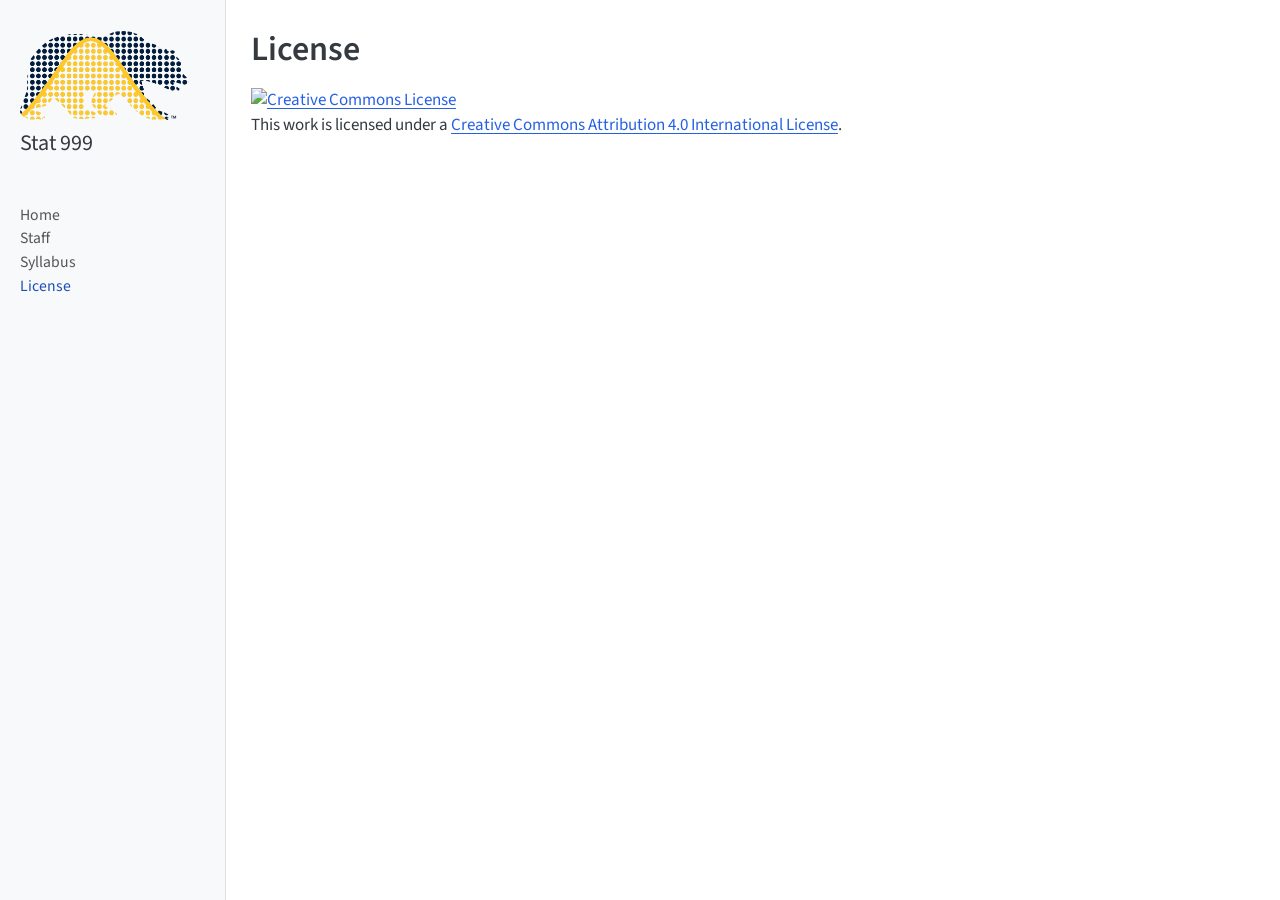
==== license.html @ 8bf65636 "Built site for gh-pages" ====
<!DOCTYPE html>
<html xmlns="http://www.w3.org/1999/xhtml" lang="en" xml:lang="en"><head>

<meta charset="utf-8">
<meta name="generator" content="quarto-1.5.57">

<meta name="viewport" content="width=device-width, initial-scale=1.0, user-scalable=yes">


<title>License</title>
<style>
code{white-space: pre-wrap;}
span.smallcaps{font-variant: small-caps;}
div.columns{display: flex; gap: min(4vw, 1.5em);}
div.column{flex: auto; overflow-x: auto;}
div.hanging-indent{margin-left: 1.5em; text-indent: -1.5em;}
ul.task-list{list-style: none;}
ul.task-list li input[type="checkbox"] {
  width: 0.8em;
  margin: 0 0.8em 0.2em -1em; /* quarto-specific, see https://github.com/quarto-dev/quarto-cli/issues/4556 */ 
  vertical-align: middle;
}
</style>


<script src="site_libs/quarto-nav/quarto-nav.js"></script>
<script src="site_libs/quarto-nav/headroom.min.js"></script>
<script src="site_libs/clipboard/clipboard.min.js"></script>
<script src="site_libs/quarto-search/autocomplete.umd.js"></script>
<script src="site_libs/quarto-search/fuse.min.js"></script>
<script src="site_libs/quarto-search/quarto-search.js"></script>
<meta name="quarto:offset" content="./">
<script src="site_libs/quarto-html/quarto.js"></script>
<script src="site_libs/quarto-html/popper.min.js"></script>
<script src="site_libs/quarto-html/tippy.umd.min.js"></script>
<script src="site_libs/quarto-html/anchor.min.js"></script>
<link href="site_libs/quarto-html/tippy.css" rel="stylesheet">
<link href="site_libs/quarto-html/quarto-syntax-highlighting.css" rel="stylesheet" id="quarto-text-highlighting-styles">
<script src="site_libs/bootstrap/bootstrap.min.js"></script>
<link href="site_libs/bootstrap/bootstrap-icons.css" rel="stylesheet">
<link href="site_libs/bootstrap/bootstrap.min.css" rel="stylesheet" id="quarto-bootstrap" data-mode="light">
<script id="quarto-search-options" type="application/json">{
  "location": "sidebar",
  "copy-button": false,
  "collapse-after": 3,
  "panel-placement": "start",
  "type": "textbox",
  "limit": 50,
  "keyboard-shortcut": [
    "f",
    "/",
    "s"
  ],
  "show-item-context": false,
  "language": {
    "search-no-results-text": "No results",
    "search-matching-documents-text": "matching documents",
    "search-copy-link-title": "Copy link to search",
    "search-hide-matches-text": "Hide additional matches",
    "search-more-match-text": "more match in this document",
    "search-more-matches-text": "more matches in this document",
    "search-clear-button-title": "Clear",
    "search-text-placeholder": "",
    "search-detached-cancel-button-title": "Cancel",
    "search-submit-button-title": "Submit",
    "search-label": "Search"
  }
}</script>


<link rel="stylesheet" href="assets/styles.css">
</head>

<body class="nav-sidebar docked">

<div id="quarto-search-results"></div>
  <header id="quarto-header" class="headroom fixed-top">
  <nav class="quarto-secondary-nav">
    <div class="container-fluid d-flex">
      <button type="button" class="quarto-btn-toggle btn" data-bs-toggle="collapse" role="button" data-bs-target=".quarto-sidebar-collapse-item" aria-controls="quarto-sidebar" aria-expanded="false" aria-label="Toggle sidebar navigation" onclick="if (window.quartoToggleHeadroom) { window.quartoToggleHeadroom(); }">
        <i class="bi bi-layout-text-sidebar-reverse"></i>
      </button>
        <nav class="quarto-page-breadcrumbs" aria-label="breadcrumb"><ol class="breadcrumb"><li class="breadcrumb-item"><a href="./license.html">License</a></li></ol></nav>
        <a class="flex-grow-1" role="navigation" data-bs-toggle="collapse" data-bs-target=".quarto-sidebar-collapse-item" aria-controls="quarto-sidebar" aria-expanded="false" aria-label="Toggle sidebar navigation" onclick="if (window.quartoToggleHeadroom) { window.quartoToggleHeadroom(); }">      
        </a>
      <button type="button" class="btn quarto-search-button" aria-label="Search" onclick="window.quartoOpenSearch();">
        <i class="bi bi-search"></i>
      </button>
    </div>
  </nav>
</header>
<!-- content -->
<div id="quarto-content" class="quarto-container page-columns page-rows-contents page-layout-article">
<!-- sidebar -->
  <nav id="quarto-sidebar" class="sidebar collapse collapse-horizontal quarto-sidebar-collapse-item sidebar-navigation docked overflow-auto">
    <div class="pt-lg-2 mt-2 text-left sidebar-header sidebar-header-stacked">
      <a href="./index.html" class="sidebar-logo-link">
      <img src="./assets/stat_bear.png" alt="" class="sidebar-logo py-0 d-lg-inline d-none">
      </a>
    <div class="sidebar-title mb-0 py-0">
      <a href="./">Stat 999</a> 
    </div>
      </div>
        <div class="mt-2 flex-shrink-0 align-items-center">
        <div class="sidebar-search">
        <div id="quarto-search" class="" title="Search"></div>
        </div>
        </div>
    <div class="sidebar-menu-container"> 
    <ul class="list-unstyled mt-1">
        <li class="sidebar-item">
  <div class="sidebar-item-container"> 
  <a href="./index.html" class="sidebar-item-text sidebar-link">
 <span class="menu-text">Home</span></a>
  </div>
</li>
        <li class="sidebar-item">
  <div class="sidebar-item-container"> 
  <a href="./staff.html" class="sidebar-item-text sidebar-link">
 <span class="menu-text">Staff</span></a>
  </div>
</li>
        <li class="sidebar-item">
  <div class="sidebar-item-container"> 
  <a href="./syllabus.html" class="sidebar-item-text sidebar-link">
 <span class="menu-text">Syllabus</span></a>
  </div>
</li>
        <li class="sidebar-item">
  <div class="sidebar-item-container"> 
  <a href="./license.html" class="sidebar-item-text sidebar-link active">
 <span class="menu-text">License</span></a>
  </div>
</li>
    </ul>
    </div>
</nav>
<div id="quarto-sidebar-glass" class="quarto-sidebar-collapse-item" data-bs-toggle="collapse" data-bs-target=".quarto-sidebar-collapse-item"></div>
<!-- margin-sidebar -->
    <div id="quarto-margin-sidebar" class="sidebar margin-sidebar zindex-bottom">
        
    </div>
<!-- main -->
<main class="content" id="quarto-document-content">

<header id="title-block-header" class="quarto-title-block default">
<div class="quarto-title">
<h1 class="title">License</h1>
</div>



<div class="quarto-title-meta">

    
  
    
  </div>
  


</header>


<p><a rel="license" href="http://creativecommons.org/licenses/by/4.0/"><img alt="Creative Commons License" style="border-width:0" src="https://i.creativecommons.org/l/by/4.0/88x31.png"></a><br>This work is licensed under a <a rel="license" href="http://creativecommons.org/licenses/by/4.0/">Creative Commons Attribution 4.0 International License</a>.</p>



</main> <!-- /main -->
<script id="quarto-html-after-body" type="application/javascript">
window.document.addEventListener("DOMContentLoaded", function (event) {
  const toggleBodyColorMode = (bsSheetEl) => {
    const mode = bsSheetEl.getAttribute("data-mode");
    const bodyEl = window.document.querySelector("body");
    if (mode === "dark") {
      bodyEl.classList.add("quarto-dark");
      bodyEl.classList.remove("quarto-light");
    } else {
      bodyEl.classList.add("quarto-light");
      bodyEl.classList.remove("quarto-dark");
    }
  }
  const toggleBodyColorPrimary = () => {
    const bsSheetEl = window.document.querySelector("link#quarto-bootstrap");
    if (bsSheetEl) {
      toggleBodyColorMode(bsSheetEl);
    }
  }
  toggleBodyColorPrimary();  
  const icon = "";
  const anchorJS = new window.AnchorJS();
  anchorJS.options = {
    placement: 'right',
    icon: icon
  };
  anchorJS.add('.anchored');
  const isCodeAnnotation = (el) => {
    for (const clz of el.classList) {
      if (clz.startsWith('code-annotation-')) {                     
        return true;
      }
    }
    return false;
  }
  const onCopySuccess = function(e) {
    // button target
    const button = e.trigger;
    // don't keep focus
    button.blur();
    // flash "checked"
    button.classList.add('code-copy-button-checked');
    var currentTitle = button.getAttribute("title");
    button.setAttribute("title", "Copied!");
    let tooltip;
    if (window.bootstrap) {
      button.setAttribute("data-bs-toggle", "tooltip");
      button.setAttribute("data-bs-placement", "left");
      button.setAttribute("data-bs-title", "Copied!");
      tooltip = new bootstrap.Tooltip(button, 
        { trigger: "manual", 
          customClass: "code-copy-button-tooltip",
          offset: [0, -8]});
      tooltip.show();    
    }
    setTimeout(function() {
      if (tooltip) {
        tooltip.hide();
        button.removeAttribute("data-bs-title");
        button.removeAttribute("data-bs-toggle");
        button.removeAttribute("data-bs-placement");
      }
      button.setAttribute("title", currentTitle);
      button.classList.remove('code-copy-button-checked');
    }, 1000);
    // clear code selection
    e.clearSelection();
  }
  const getTextToCopy = function(trigger) {
      const codeEl = trigger.previousElementSibling.cloneNode(true);
      for (const childEl of codeEl.children) {
        if (isCodeAnnotation(childEl)) {
          childEl.remove();
        }
      }
      return codeEl.innerText;
  }
  const clipboard = new window.ClipboardJS('.code-copy-button:not([data-in-quarto-modal])', {
    text: getTextToCopy
  });
  clipboard.on('success', onCopySuccess);
  if (window.document.getElementById('quarto-embedded-source-code-modal')) {
    // For code content inside modals, clipBoardJS needs to be initialized with a container option
    // TODO: Check when it could be a function (https://github.com/zenorocha/clipboard.js/issues/860)
    const clipboardModal = new window.ClipboardJS('.code-copy-button[data-in-quarto-modal]', {
      text: getTextToCopy,
      container: window.document.getElementById('quarto-embedded-source-code-modal')
    });
    clipboardModal.on('success', onCopySuccess);
  }
    var localhostRegex = new RegExp(/^(?:http|https):\/\/localhost\:?[0-9]*\//);
    var mailtoRegex = new RegExp(/^mailto:/);
      var filterRegex = new RegExp("https:\/\/berkeley-cdss\.github\.io\/course-site-quarto-lite\/");
    var isInternal = (href) => {
        return filterRegex.test(href) || localhostRegex.test(href) || mailtoRegex.test(href);
    }
    // Inspect non-navigation links and adorn them if external
 	var links = window.document.querySelectorAll('a[href]:not(.nav-link):not(.navbar-brand):not(.toc-action):not(.sidebar-link):not(.sidebar-item-toggle):not(.pagination-link):not(.no-external):not([aria-hidden]):not(.dropdown-item):not(.quarto-navigation-tool):not(.about-link)');
    for (var i=0; i<links.length; i++) {
      const link = links[i];
      if (!isInternal(link.href)) {
        // undo the damage that might have been done by quarto-nav.js in the case of
        // links that we want to consider external
        if (link.dataset.originalHref !== undefined) {
          link.href = link.dataset.originalHref;
        }
      }
    }
  function tippyHover(el, contentFn, onTriggerFn, onUntriggerFn) {
    const config = {
      allowHTML: true,
      maxWidth: 500,
      delay: 100,
      arrow: false,
      appendTo: function(el) {
          return el.parentElement;
      },
      interactive: true,
      interactiveBorder: 10,
      theme: 'quarto',
      placement: 'bottom-start',
    };
    if (contentFn) {
      config.content = contentFn;
    }
    if (onTriggerFn) {
      config.onTrigger = onTriggerFn;
    }
    if (onUntriggerFn) {
      config.onUntrigger = onUntriggerFn;
    }
    window.tippy(el, config); 
  }
  const noterefs = window.document.querySelectorAll('a[role="doc-noteref"]');
  for (var i=0; i<noterefs.length; i++) {
    const ref = noterefs[i];
    tippyHover(ref, function() {
      // use id or data attribute instead here
      let href = ref.getAttribute('data-footnote-href') || ref.getAttribute('href');
      try { href = new URL(href).hash; } catch {}
      const id = href.replace(/^#\/?/, "");
      const note = window.document.getElementById(id);
      if (note) {
        return note.innerHTML;
      } else {
        return "";
      }
    });
  }
  const xrefs = window.document.querySelectorAll('a.quarto-xref');
  const processXRef = (id, note) => {
    // Strip column container classes
    const stripColumnClz = (el) => {
      el.classList.remove("page-full", "page-columns");
      if (el.children) {
        for (const child of el.children) {
          stripColumnClz(child);
        }
      }
    }
    stripColumnClz(note)
    if (id === null || id.startsWith('sec-')) {
      // Special case sections, only their first couple elements
      const container = document.createElement("div");
      if (note.children && note.children.length > 2) {
        container.appendChild(note.children[0].cloneNode(true));
        for (let i = 1; i < note.children.length; i++) {
          const child = note.children[i];
          if (child.tagName === "P" && child.innerText === "") {
            continue;
          } else {
            container.appendChild(child.cloneNode(true));
            break;
          }
        }
        if (window.Quarto?.typesetMath) {
          window.Quarto.typesetMath(container);
        }
        return container.innerHTML
      } else {
        if (window.Quarto?.typesetMath) {
          window.Quarto.typesetMath(note);
        }
        return note.innerHTML;
      }
    } else {
      // Remove any anchor links if they are present
      const anchorLink = note.querySelector('a.anchorjs-link');
      if (anchorLink) {
        anchorLink.remove();
      }
      if (window.Quarto?.typesetMath) {
        window.Quarto.typesetMath(note);
      }
      // TODO in 1.5, we should make sure this works without a callout special case
      if (note.classList.contains("callout")) {
        return note.outerHTML;
      } else {
        return note.innerHTML;
      }
    }
  }
  for (var i=0; i<xrefs.length; i++) {
    const xref = xrefs[i];
    tippyHover(xref, undefined, function(instance) {
      instance.disable();
      let url = xref.getAttribute('href');
      let hash = undefined; 
      if (url.startsWith('#')) {
        hash = url;
      } else {
        try { hash = new URL(url).hash; } catch {}
      }
      if (hash) {
        const id = hash.replace(/^#\/?/, "");
        const note = window.document.getElementById(id);
        if (note !== null) {
          try {
            const html = processXRef(id, note.cloneNode(true));
            instance.setContent(html);
          } finally {
            instance.enable();
            instance.show();
          }
        } else {
          // See if we can fetch this
          fetch(url.split('#')[0])
          .then(res => res.text())
          .then(html => {
            const parser = new DOMParser();
            const htmlDoc = parser.parseFromString(html, "text/html");
            const note = htmlDoc.getElementById(id);
            if (note !== null) {
              const html = processXRef(id, note);
              instance.setContent(html);
            } 
          }).finally(() => {
            instance.enable();
            instance.show();
          });
        }
      } else {
        // See if we can fetch a full url (with no hash to target)
        // This is a special case and we should probably do some content thinning / targeting
        fetch(url)
        .then(res => res.text())
        .then(html => {
          const parser = new DOMParser();
          const htmlDoc = parser.parseFromString(html, "text/html");
          const note = htmlDoc.querySelector('main.content');
          if (note !== null) {
            // This should only happen for chapter cross references
            // (since there is no id in the URL)
            // remove the first header
            if (note.children.length > 0 && note.children[0].tagName === "HEADER") {
              note.children[0].remove();
            }
            const html = processXRef(null, note);
            instance.setContent(html);
          } 
        }).finally(() => {
          instance.enable();
          instance.show();
        });
      }
    }, function(instance) {
    });
  }
      let selectedAnnoteEl;
      const selectorForAnnotation = ( cell, annotation) => {
        let cellAttr = 'data-code-cell="' + cell + '"';
        let lineAttr = 'data-code-annotation="' +  annotation + '"';
        const selector = 'span[' + cellAttr + '][' + lineAttr + ']';
        return selector;
      }
      const selectCodeLines = (annoteEl) => {
        const doc = window.document;
        const targetCell = annoteEl.getAttribute("data-target-cell");
        const targetAnnotation = annoteEl.getAttribute("data-target-annotation");
        const annoteSpan = window.document.querySelector(selectorForAnnotation(targetCell, targetAnnotation));
        const lines = annoteSpan.getAttribute("data-code-lines").split(",");
        const lineIds = lines.map((line) => {
          return targetCell + "-" + line;
        })
        let top = null;
        let height = null;
        let parent = null;
        if (lineIds.length > 0) {
            //compute the position of the single el (top and bottom and make a div)
            const el = window.document.getElementById(lineIds[0]);
            top = el.offsetTop;
            height = el.offsetHeight;
            parent = el.parentElement.parentElement;
          if (lineIds.length > 1) {
            const lastEl = window.document.getElementById(lineIds[lineIds.length - 1]);
            const bottom = lastEl.offsetTop + lastEl.offsetHeight;
            height = bottom - top;
          }
          if (top !== null && height !== null && parent !== null) {
            // cook up a div (if necessary) and position it 
            let div = window.document.getElementById("code-annotation-line-highlight");
            if (div === null) {
              div = window.document.createElement("div");
              div.setAttribute("id", "code-annotation-line-highlight");
              div.style.position = 'absolute';
              parent.appendChild(div);
            }
            div.style.top = top - 2 + "px";
            div.style.height = height + 4 + "px";
            div.style.left = 0;
            let gutterDiv = window.document.getElementById("code-annotation-line-highlight-gutter");
            if (gutterDiv === null) {
              gutterDiv = window.document.createElement("div");
              gutterDiv.setAttribute("id", "code-annotation-line-highlight-gutter");
              gutterDiv.style.position = 'absolute';
              const codeCell = window.document.getElementById(targetCell);
              const gutter = codeCell.querySelector('.code-annotation-gutter');
              gutter.appendChild(gutterDiv);
            }
            gutterDiv.style.top = top - 2 + "px";
            gutterDiv.style.height = height + 4 + "px";
          }
          selectedAnnoteEl = annoteEl;
        }
      };
      const unselectCodeLines = () => {
        const elementsIds = ["code-annotation-line-highlight", "code-annotation-line-highlight-gutter"];
        elementsIds.forEach((elId) => {
          const div = window.document.getElementById(elId);
          if (div) {
            div.remove();
          }
        });
        selectedAnnoteEl = undefined;
      };
        // Handle positioning of the toggle
    window.addEventListener(
      "resize",
      throttle(() => {
        elRect = undefined;
        if (selectedAnnoteEl) {
          selectCodeLines(selectedAnnoteEl);
        }
      }, 10)
    );
    function throttle(fn, ms) {
    let throttle = false;
    let timer;
      return (...args) => {
        if(!throttle) { // first call gets through
            fn.apply(this, args);
            throttle = true;
        } else { // all the others get throttled
            if(timer) clearTimeout(timer); // cancel #2
            timer = setTimeout(() => {
              fn.apply(this, args);
              timer = throttle = false;
            }, ms);
        }
      };
    }
      // Attach click handler to the DT
      const annoteDls = window.document.querySelectorAll('dt[data-target-cell]');
      for (const annoteDlNode of annoteDls) {
        annoteDlNode.addEventListener('click', (event) => {
          const clickedEl = event.target;
          if (clickedEl !== selectedAnnoteEl) {
            unselectCodeLines();
            const activeEl = window.document.querySelector('dt[data-target-cell].code-annotation-active');
            if (activeEl) {
              activeEl.classList.remove('code-annotation-active');
            }
            selectCodeLines(clickedEl);
            clickedEl.classList.add('code-annotation-active');
          } else {
            // Unselect the line
            unselectCodeLines();
            clickedEl.classList.remove('code-annotation-active');
          }
        });
      }
  const findCites = (el) => {
    const parentEl = el.parentElement;
    if (parentEl) {
      const cites = parentEl.dataset.cites;
      if (cites) {
        return {
          el,
          cites: cites.split(' ')
        };
      } else {
        return findCites(el.parentElement)
      }
    } else {
      return undefined;
    }
  };
  var bibliorefs = window.document.querySelectorAll('a[role="doc-biblioref"]');
  for (var i=0; i<bibliorefs.length; i++) {
    const ref = bibliorefs[i];
    const citeInfo = findCites(ref);
    if (citeInfo) {
      tippyHover(citeInfo.el, function() {
        var popup = window.document.createElement('div');
        citeInfo.cites.forEach(function(cite) {
          var citeDiv = window.document.createElement('div');
          citeDiv.classList.add('hanging-indent');
          citeDiv.classList.add('csl-entry');
          var biblioDiv = window.document.getElementById('ref-' + cite);
          if (biblioDiv) {
            citeDiv.innerHTML = biblioDiv.innerHTML;
          }
          popup.appendChild(citeDiv);
        });
        return popup.innerHTML;
      });
    }
  }
});
</script>
</div> <!-- /content -->




</body></html>
---- site_libs/quarto-html/tippy.css ----
.tippy-box[data-animation=fade][data-state=hidden]{opacity:0}[data-tippy-root]{max-width:calc(100vw - 10px)}.tippy-box{position:relative;background-color:#333;color:#fff;border-radius:4px;font-size:14px;line-height:1.4;white-space:normal;outline:0;transition-property:transform,visibility,opacity}.tippy-box[data-placement^=top]>.tippy-arrow{bottom:0}.tippy-box[data-placement^=top]>.tippy-arrow:before{bottom:-7px;left:0;border-width:8px 8px 0;border-top-color:initial;transform-origin:center top}.tippy-box[data-placement^=bottom]>.tippy-arrow{top:0}.tippy-box[data-placement^=bottom]>.tippy-arrow:before{top:-7px;left:0;border-width:0 8px 8px;border-bottom-color:initial;transform-origin:center bottom}.tippy-box[data-placement^=left]>.tippy-arrow{right:0}.tippy-box[data-placement^=left]>.tippy-arrow:before{border-width:8px 0 8px 8px;border-left-color:initial;right:-7px;transform-origin:center left}.tippy-box[data-placement^=right]>.tippy-arrow{left:0}.tippy-box[data-placement^=right]>.tippy-arrow:before{left:-7px;border-width:8px 8px 8px 0;border-right-color:initial;transform-origin:center right}.tippy-box[data-inertia][data-state=visible]{transition-timing-function:cubic-bezier(.54,1.5,.38,1.11)}.tippy-arrow{width:16px;height:16px;color:#333}.tippy-arrow:before{content:"";position:absolute;border-color:transparent;border-style:solid}.tippy-content{position:relative;padding:5px 9px;z-index:1}
---- site_libs/quarto-html/quarto-syntax-highlighting.css ----
/* quarto syntax highlight colors */
:root {
  --quarto-hl-ot-color: #003B4F;
  --quarto-hl-at-color: #657422;
  --quarto-hl-ss-color: #20794D;
  --quarto-hl-an-color: #5E5E5E;
  --quarto-hl-fu-color: #4758AB;
  --quarto-hl-st-color: #20794D;
  --quarto-hl-cf-color: #003B4F;
  --quarto-hl-op-color: #5E5E5E;
  --quarto-hl-er-color: #AD0000;
  --quarto-hl-bn-color: #AD0000;
  --quarto-hl-al-color: #AD0000;
  --quarto-hl-va-color: #111111;
  --quarto-hl-bu-color: inherit;
  --quarto-hl-ex-color: inherit;
  --quarto-hl-pp-color: #AD0000;
  --quarto-hl-in-color: #5E5E5E;
  --quarto-hl-vs-color: #20794D;
  --quarto-hl-wa-color: #5E5E5E;
  --quarto-hl-do-color: #5E5E5E;
  --quarto-hl-im-color: #00769E;
  --quarto-hl-ch-color: #20794D;
  --quarto-hl-dt-color: #AD0000;
  --quarto-hl-fl-color: #AD0000;
  --quarto-hl-co-color: #5E5E5E;
  --quarto-hl-cv-color: #5E5E5E;
  --quarto-hl-cn-color: #8f5902;
  --quarto-hl-sc-color: #5E5E5E;
  --quarto-hl-dv-color: #AD0000;
  --quarto-hl-kw-color: #003B4F;
}

/* other quarto variables */
:root {
  --quarto-font-monospace: SFMono-Regular, Menlo, Monaco, Consolas, "Liberation Mono", "Courier New", monospace;
}

pre > code.sourceCode > span {
  color: #003B4F;
}

code span {
  color: #003B4F;
}

code.sourceCode > span {
  color: #003B4F;
}

div.sourceCode,
div.sourceCode pre.sourceCode {
  color: #003B4F;
}

code span.ot {
  color: #003B4F;
  font-style: inherit;
}

code span.at {
  color: #657422;
  font-style: inherit;
}

code span.ss {
  color: #20794D;
  font-style: inherit;
}

code span.an {
  color: #5E5E5E;
  font-style: inherit;
}

code span.fu {
  color: #4758AB;
  font-style: inherit;
}

code span.st {
  color: #20794D;
  font-style: inherit;
}

code span.cf {
  color: #003B4F;
  font-weight: bold;
  font-style: inherit;
}

code span.op {
  color: #5E5E5E;
  font-style: inherit;
}

code span.er {
  color: #AD0000;
  font-style: inherit;
}

code span.bn {
  color: #AD0000;
  font-style: inherit;
}

code span.al {
  color: #AD0000;
  font-style: inherit;
}

code span.va {
  color: #111111;
  font-style: inherit;
}

code span.bu {
  font-style: inherit;
}

code span.ex {
  font-style: inherit;
}

code span.pp {
  color: #AD0000;
  font-style: inherit;
}

code span.in {
  color: #5E5E5E;
  font-style: inherit;
}

code span.vs {
  color: #20794D;
  font-style: inherit;
}

code span.wa {
  color: #5E5E5E;
  font-style: italic;
}

code span.do {
  color: #5E5E5E;
  font-style: italic;
}

code span.im {
  color: #00769E;
  font-style: inherit;
}

code span.ch {
  color: #20794D;
  font-style: inherit;
}

code span.dt {
  color: #AD0000;
  font-style: inherit;
}

code span.fl {
  color: #AD0000;
  font-style: inherit;
}

code span.co {
  color: #5E5E5E;
  font-style: inherit;
}

code span.cv {
  color: #5E5E5E;
  font-style: italic;
}

code span.cn {
  color: #8f5902;
  font-style: inherit;
}

code span.sc {
  color: #5E5E5E;
  font-style: inherit;
}

code span.dv {
  color: #AD0000;
  font-style: inherit;
}

code span.kw {
  color: #003B4F;
  font-weight: bold;
  font-style: inherit;
}

.prevent-inlining {
  content: "</";
}

/*# sourceMappingURL=debc5d5d77c3f9108843748ff7464032.css.map */
---- assets/styles.css ----
.label {
    border-radius: 9px;
    padding: 5px;
    color: white;
}

.label-Lecture { background-color: #4767FF}
.label-Participation { background-color:  #7A77B9}
.label-Lab { background-color: #C82DC6}
.label-Homework { background-color: #E62100}


th {
    width: 10%;
}

td:first-of-type {
    width: 60%;
}

td:last-of-type {
    width: 30%;
}

table {
    border: 2px solid;
}

button > a {
    color: white;
    text-decoration: none;
}

button {
    border: none;
}

.border {
  color:#069;
  font-weight: bold;
}
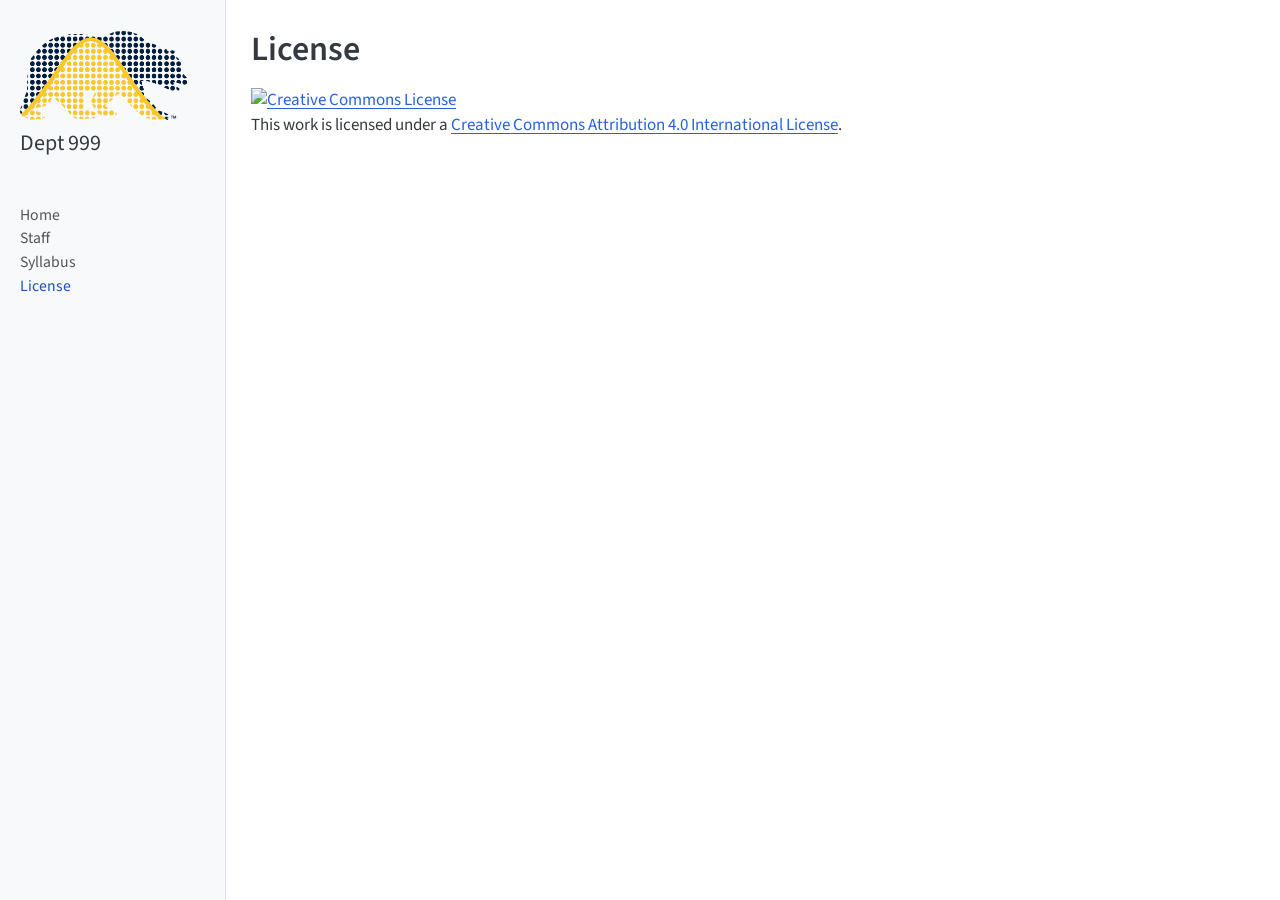
==== commit fa9c2386: "Built site for gh-pages" ====
--- a/license.html
+++ b/license.html
@@ -98,7 +98,7 @@
       <img src="./assets/stat_bear.png" alt="" class="sidebar-logo py-0 d-lg-inline d-none">
       </a>
     <div class="sidebar-title mb-0 py-0">
-      <a href="./">Stat 999</a> 
+      <a href="./">Dept 999</a> 
     </div>
       </div>
         <div class="mt-2 flex-shrink-0 align-items-center">
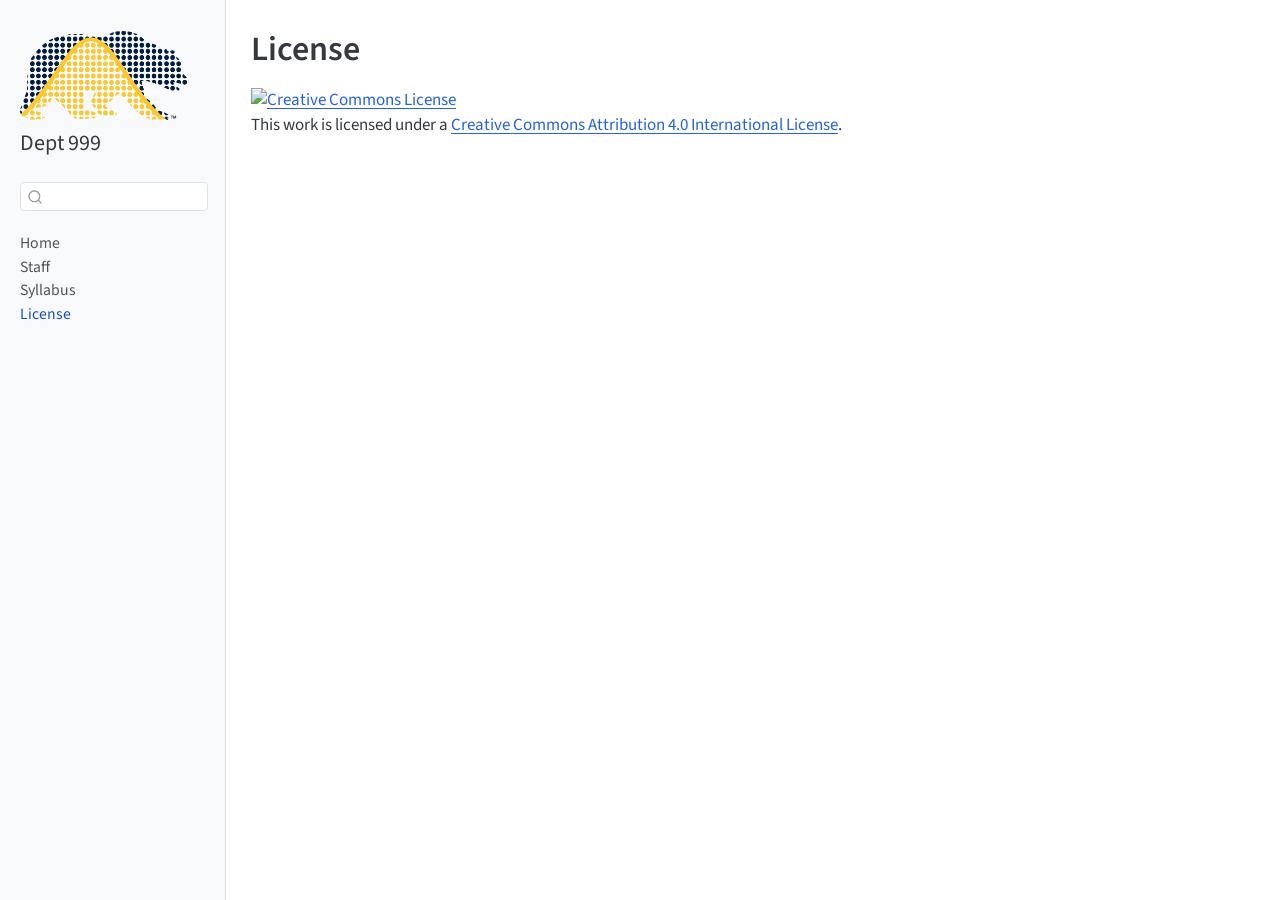
==== commit eb4dbf00: "Built site for gh-pages" ====
--- a/license.html
+++ b/license.html
@@ -2,13 +2,16 @@
 <html xmlns="http://www.w3.org/1999/xhtml" lang="en" xml:lang="en"><head>
 
 <meta charset="utf-8">
-<meta name="generator" content="quarto-1.5.57">
+<meta name="generator" content="quarto-1.9.37">
 
 <meta name="viewport" content="width=device-width, initial-scale=1.0, user-scalable=yes">
 
 
 <title>License</title>
 <style>
+/* Default styles provided by pandoc.
+** See https://pandoc.org/MANUAL.html#variables-for-html for config info.
+*/
 code{white-space: pre-wrap;}
 span.smallcaps{font-variant: small-caps;}
 div.columns{display: flex; gap: min(4vw, 1.5em);}
@@ -30,15 +33,16 @@
 <script src="site_libs/quarto-search/fuse.min.js"></script>
 <script src="site_libs/quarto-search/quarto-search.js"></script>
 <meta name="quarto:offset" content="./">
-<script src="site_libs/quarto-html/quarto.js"></script>
+<script src="site_libs/quarto-html/quarto.js" type="module"></script>
+<script src="site_libs/quarto-html/tabsets/tabsets.js" type="module"></script>
 <script src="site_libs/quarto-html/popper.min.js"></script>
 <script src="site_libs/quarto-html/tippy.umd.min.js"></script>
 <script src="site_libs/quarto-html/anchor.min.js"></script>
 <link href="site_libs/quarto-html/tippy.css" rel="stylesheet">
-<link href="site_libs/quarto-html/quarto-syntax-highlighting.css" rel="stylesheet" id="quarto-text-highlighting-styles">
+<link href="site_libs/quarto-html/quarto-syntax-highlighting-7f8f88aac4f3542376d5c11b86a4c14d.css" rel="stylesheet" id="quarto-text-highlighting-styles">
 <script src="site_libs/bootstrap/bootstrap.min.js"></script>
 <link href="site_libs/bootstrap/bootstrap-icons.css" rel="stylesheet">
-<link href="site_libs/bootstrap/bootstrap.min.css" rel="stylesheet" id="quarto-bootstrap" data-mode="light">
+<link href="site_libs/bootstrap/bootstrap-bfc81c90a4e668f7cc6782dca231ae32.min.css" rel="stylesheet" append-hash="true" id="quarto-bootstrap" data-mode="light">
 <script id="quarto-search-options" type="application/json">{
   "location": "sidebar",
   "copy-button": false,
@@ -66,12 +70,13 @@
     "search-label": "Search"
   }
 }</script>
+<script async="" src="”https://siteimproveanalytics.com/js/siteanalyze_6294756.js”"></script>
 
 
 <link rel="stylesheet" href="assets/styles.css">
 </head>
 
-<body class="nav-sidebar docked">
+<body class="nav-sidebar docked quarto-light">
 
 <div id="quarto-search-results"></div>
   <header id="quarto-header" class="headroom fixed-top">
@@ -95,7 +100,8 @@
   <nav id="quarto-sidebar" class="sidebar collapse collapse-horizontal quarto-sidebar-collapse-item sidebar-navigation docked overflow-auto">
     <div class="pt-lg-2 mt-2 text-left sidebar-header sidebar-header-stacked">
       <a href="./index.html" class="sidebar-logo-link">
-      <img src="./assets/stat_bear.png" alt="" class="sidebar-logo py-0 d-lg-inline d-none">
+      <img src="./assets/stat_bear.png" alt="UC Berkeley Statistics logo" class="sidebar-logo light-content py-0 d-lg-inline d-none">
+      <img src="./assets/stat_bear.png" alt="UC Berkeley Statistics logo" class="sidebar-logo dark-content py-0 d-lg-inline d-none">
       </a>
     <div class="sidebar-title mb-0 py-0">
       <a href="./">Dept 999</a> 
@@ -168,239 +174,243 @@
 
 </main> <!-- /main -->
 <script id="quarto-html-after-body" type="application/javascript">
-window.document.addEventListener("DOMContentLoaded", function (event) {
-  const toggleBodyColorMode = (bsSheetEl) => {
-    const mode = bsSheetEl.getAttribute("data-mode");
-    const bodyEl = window.document.querySelector("body");
-    if (mode === "dark") {
-      bodyEl.classList.add("quarto-dark");
-      bodyEl.classList.remove("quarto-light");
-    } else {
-      bodyEl.classList.add("quarto-light");
-      bodyEl.classList.remove("quarto-dark");
-    }
-  }
-  const toggleBodyColorPrimary = () => {
-    const bsSheetEl = window.document.querySelector("link#quarto-bootstrap");
-    if (bsSheetEl) {
-      toggleBodyColorMode(bsSheetEl);
-    }
-  }
-  toggleBodyColorPrimary();  
-  const icon = "";
-  const anchorJS = new window.AnchorJS();
-  anchorJS.options = {
-    placement: 'right',
-    icon: icon
-  };
-  anchorJS.add('.anchored');
-  const isCodeAnnotation = (el) => {
-    for (const clz of el.classList) {
-      if (clz.startsWith('code-annotation-')) {                     
-        return true;
-      }
-    }
-    return false;
-  }
-  const onCopySuccess = function(e) {
-    // button target
-    const button = e.trigger;
-    // don't keep focus
-    button.blur();
-    // flash "checked"
-    button.classList.add('code-copy-button-checked');
-    var currentTitle = button.getAttribute("title");
-    button.setAttribute("title", "Copied!");
-    let tooltip;
-    if (window.bootstrap) {
-      button.setAttribute("data-bs-toggle", "tooltip");
-      button.setAttribute("data-bs-placement", "left");
-      button.setAttribute("data-bs-title", "Copied!");
-      tooltip = new bootstrap.Tooltip(button, 
-        { trigger: "manual", 
-          customClass: "code-copy-button-tooltip",
-          offset: [0, -8]});
-      tooltip.show();    
-    }
-    setTimeout(function() {
-      if (tooltip) {
-        tooltip.hide();
-        button.removeAttribute("data-bs-title");
-        button.removeAttribute("data-bs-toggle");
-        button.removeAttribute("data-bs-placement");
-      }
-      button.setAttribute("title", currentTitle);
-      button.classList.remove('code-copy-button-checked');
-    }, 1000);
-    // clear code selection
-    e.clearSelection();
-  }
-  const getTextToCopy = function(trigger) {
-      const codeEl = trigger.previousElementSibling.cloneNode(true);
+  window.document.addEventListener("DOMContentLoaded", function (event) {
+    const icon = "";
+    const anchorJS = new window.AnchorJS();
+    anchorJS.options = {
+      placement: 'right',
+      icon: icon
+    };
+    anchorJS.add('.anchored');
+    const isCodeAnnotation = (el) => {
+      for (const clz of el.classList) {
+        if (clz.startsWith('code-annotation-')) {                     
+          return true;
+        }
+      }
+      return false;
+    }
+    const onCopySuccess = function(e) {
+      // button target
+      const button = e.trigger;
+      // don't keep focus
+      button.blur();
+      // flash "checked"
+      button.classList.add('code-copy-button-checked');
+      var currentTitle = button.getAttribute("title");
+      button.setAttribute("title", "Copied!");
+      let tooltip;
+      if (window.bootstrap) {
+        button.setAttribute("data-bs-toggle", "tooltip");
+        button.setAttribute("data-bs-placement", "left");
+        button.setAttribute("data-bs-title", "Copied!");
+        tooltip = new bootstrap.Tooltip(button, 
+          { trigger: "manual", 
+            customClass: "code-copy-button-tooltip",
+            offset: [0, -8]});
+        tooltip.show();    
+      }
+      setTimeout(function() {
+        if (tooltip) {
+          tooltip.hide();
+          button.removeAttribute("data-bs-title");
+          button.removeAttribute("data-bs-toggle");
+          button.removeAttribute("data-bs-placement");
+        }
+        button.setAttribute("title", currentTitle);
+        button.classList.remove('code-copy-button-checked');
+      }, 1000);
+      // clear code selection
+      e.clearSelection();
+    }
+    const getTextToCopy = function(trigger) {
+      const outerScaffold = trigger.parentElement.cloneNode(true);
+      const codeEl = outerScaffold.querySelector('code');
       for (const childEl of codeEl.children) {
         if (isCodeAnnotation(childEl)) {
           childEl.remove();
         }
       }
       return codeEl.innerText;
-  }
-  const clipboard = new window.ClipboardJS('.code-copy-button:not([data-in-quarto-modal])', {
-    text: getTextToCopy
-  });
-  clipboard.on('success', onCopySuccess);
-  if (window.document.getElementById('quarto-embedded-source-code-modal')) {
-    // For code content inside modals, clipBoardJS needs to be initialized with a container option
-    // TODO: Check when it could be a function (https://github.com/zenorocha/clipboard.js/issues/860)
-    const clipboardModal = new window.ClipboardJS('.code-copy-button[data-in-quarto-modal]', {
-      text: getTextToCopy,
-      container: window.document.getElementById('quarto-embedded-source-code-modal')
+    }
+    const clipboard = new window.ClipboardJS('.code-copy-button:not([data-in-quarto-modal])', {
+      text: getTextToCopy
     });
-    clipboardModal.on('success', onCopySuccess);
-  }
-    var localhostRegex = new RegExp(/^(?:http|https):\/\/localhost\:?[0-9]*\//);
-    var mailtoRegex = new RegExp(/^mailto:/);
-      var filterRegex = new RegExp("https:\/\/berkeley-cdss\.github\.io\/course-site-quarto-lite\/");
-    var isInternal = (href) => {
-        return filterRegex.test(href) || localhostRegex.test(href) || mailtoRegex.test(href);
-    }
-    // Inspect non-navigation links and adorn them if external
- 	var links = window.document.querySelectorAll('a[href]:not(.nav-link):not(.navbar-brand):not(.toc-action):not(.sidebar-link):not(.sidebar-item-toggle):not(.pagination-link):not(.no-external):not([aria-hidden]):not(.dropdown-item):not(.quarto-navigation-tool):not(.about-link)');
-    for (var i=0; i<links.length; i++) {
-      const link = links[i];
-      if (!isInternal(link.href)) {
-        // undo the damage that might have been done by quarto-nav.js in the case of
-        // links that we want to consider external
-        if (link.dataset.originalHref !== undefined) {
-          link.href = link.dataset.originalHref;
-        }
-      }
-    }
-  function tippyHover(el, contentFn, onTriggerFn, onUntriggerFn) {
-    const config = {
-      allowHTML: true,
-      maxWidth: 500,
-      delay: 100,
-      arrow: false,
-      appendTo: function(el) {
-          return el.parentElement;
-      },
-      interactive: true,
-      interactiveBorder: 10,
-      theme: 'quarto',
-      placement: 'bottom-start',
-    };
-    if (contentFn) {
-      config.content = contentFn;
-    }
-    if (onTriggerFn) {
-      config.onTrigger = onTriggerFn;
-    }
-    if (onUntriggerFn) {
-      config.onUntrigger = onUntriggerFn;
-    }
-    window.tippy(el, config); 
-  }
-  const noterefs = window.document.querySelectorAll('a[role="doc-noteref"]');
-  for (var i=0; i<noterefs.length; i++) {
-    const ref = noterefs[i];
-    tippyHover(ref, function() {
-      // use id or data attribute instead here
-      let href = ref.getAttribute('data-footnote-href') || ref.getAttribute('href');
-      try { href = new URL(href).hash; } catch {}
-      const id = href.replace(/^#\/?/, "");
-      const note = window.document.getElementById(id);
-      if (note) {
-        return note.innerHTML;
+    clipboard.on('success', onCopySuccess);
+    if (window.document.getElementById('quarto-embedded-source-code-modal')) {
+      const clipboardModal = new window.ClipboardJS('.code-copy-button[data-in-quarto-modal]', {
+        text: getTextToCopy,
+        container: window.document.getElementById('quarto-embedded-source-code-modal')
+      });
+      clipboardModal.on('success', onCopySuccess);
+    }
+      var localhostRegex = new RegExp(/^(?:http|https):\/\/localhost\:?[0-9]*\//);
+      var mailtoRegex = new RegExp(/^mailto:/);
+        var filterRegex = new RegExp("https:\/\/berkeley-cdss\.github\.io\/course-site-quarto-lite\/");
+      var isInternal = (href) => {
+          return filterRegex.test(href) || localhostRegex.test(href) || mailtoRegex.test(href);
+      }
+      // Inspect non-navigation links and adorn them if external
+     var links = window.document.querySelectorAll('a[href]:not(.nav-link):not(.navbar-brand):not(.toc-action):not(.sidebar-link):not(.sidebar-item-toggle):not(.pagination-link):not(.no-external):not([aria-hidden]):not(.dropdown-item):not(.quarto-navigation-tool):not(.about-link)');
+      for (var i=0; i<links.length; i++) {
+        const link = links[i];
+        if (!isInternal(link.href)) {
+          // undo the damage that might have been done by quarto-nav.js in the case of
+          // links that we want to consider external
+          if (link.dataset.originalHref !== undefined) {
+            link.href = link.dataset.originalHref;
+          }
+        }
+      }
+    function tippyHover(el, contentFn, onTriggerFn, onUntriggerFn) {
+      const config = {
+        allowHTML: true,
+        maxWidth: 500,
+        delay: 100,
+        arrow: false,
+        appendTo: function(el) {
+            return el.parentElement;
+        },
+        interactive: true,
+        interactiveBorder: 10,
+        theme: 'quarto',
+        placement: 'bottom-start',
+      };
+      if (contentFn) {
+        config.content = contentFn;
+      }
+      if (onTriggerFn) {
+        config.onTrigger = onTriggerFn;
+      }
+      if (onUntriggerFn) {
+        config.onUntrigger = onUntriggerFn;
+      }
+      window.tippy(el, config); 
+    }
+    const noterefs = window.document.querySelectorAll('a[role="doc-noteref"]');
+    for (var i=0; i<noterefs.length; i++) {
+      const ref = noterefs[i];
+      tippyHover(ref, function() {
+        // use id or data attribute instead here
+        let href = ref.getAttribute('data-footnote-href') || ref.getAttribute('href');
+        try { href = new URL(href).hash; } catch {}
+        const id = href.replace(/^#\/?/, "");
+        const note = window.document.getElementById(id);
+        if (note) {
+          return note.innerHTML;
+        } else {
+          return "";
+        }
+      });
+    }
+    const xrefs = window.document.querySelectorAll('a.quarto-xref');
+    const processXRef = (id, note) => {
+      // Strip column container classes
+      const stripColumnClz = (el) => {
+        el.classList.remove("page-full", "page-columns");
+        if (el.children) {
+          for (const child of el.children) {
+            stripColumnClz(child);
+          }
+        }
+      }
+      stripColumnClz(note)
+      if (id === null || id.startsWith('sec-')) {
+        // Special case sections, only their first couple elements
+        const container = document.createElement("div");
+        if (note.children && note.children.length > 2) {
+          container.appendChild(note.children[0].cloneNode(true));
+          for (let i = 1; i < note.children.length; i++) {
+            const child = note.children[i];
+            if (child.tagName === "P" && child.innerText === "") {
+              continue;
+            } else {
+              container.appendChild(child.cloneNode(true));
+              break;
+            }
+          }
+          if (window.Quarto?.typesetMath) {
+            window.Quarto.typesetMath(container);
+          }
+          return container.innerHTML
+        } else {
+          if (window.Quarto?.typesetMath) {
+            window.Quarto.typesetMath(note);
+          }
+          return note.innerHTML;
+        }
       } else {
-        return "";
-      }
-    });
-  }
-  const xrefs = window.document.querySelectorAll('a.quarto-xref');
-  const processXRef = (id, note) => {
-    // Strip column container classes
-    const stripColumnClz = (el) => {
-      el.classList.remove("page-full", "page-columns");
-      if (el.children) {
-        for (const child of el.children) {
-          stripColumnClz(child);
-        }
-      }
-    }
-    stripColumnClz(note)
-    if (id === null || id.startsWith('sec-')) {
-      // Special case sections, only their first couple elements
-      const container = document.createElement("div");
-      if (note.children && note.children.length > 2) {
-        container.appendChild(note.children[0].cloneNode(true));
-        for (let i = 1; i < note.children.length; i++) {
-          const child = note.children[i];
-          if (child.tagName === "P" && child.innerText === "") {
-            continue;
-          } else {
-            container.appendChild(child.cloneNode(true));
-            break;
-          }
-        }
-        if (window.Quarto?.typesetMath) {
-          window.Quarto.typesetMath(container);
-        }
-        return container.innerHTML
-      } else {
+        // Remove any anchor links if they are present
+        const anchorLink = note.querySelector('a.anchorjs-link');
+        if (anchorLink) {
+          anchorLink.remove();
+        }
         if (window.Quarto?.typesetMath) {
           window.Quarto.typesetMath(note);
         }
-        return note.innerHTML;
-      }
-    } else {
-      // Remove any anchor links if they are present
-      const anchorLink = note.querySelector('a.anchorjs-link');
-      if (anchorLink) {
-        anchorLink.remove();
-      }
-      if (window.Quarto?.typesetMath) {
-        window.Quarto.typesetMath(note);
-      }
-      // TODO in 1.5, we should make sure this works without a callout special case
-      if (note.classList.contains("callout")) {
-        return note.outerHTML;
-      } else {
-        return note.innerHTML;
-      }
-    }
-  }
-  for (var i=0; i<xrefs.length; i++) {
-    const xref = xrefs[i];
-    tippyHover(xref, undefined, function(instance) {
-      instance.disable();
-      let url = xref.getAttribute('href');
-      let hash = undefined; 
-      if (url.startsWith('#')) {
-        hash = url;
-      } else {
-        try { hash = new URL(url).hash; } catch {}
-      }
-      if (hash) {
-        const id = hash.replace(/^#\/?/, "");
-        const note = window.document.getElementById(id);
-        if (note !== null) {
-          try {
-            const html = processXRef(id, note.cloneNode(true));
-            instance.setContent(html);
-          } finally {
-            instance.enable();
-            instance.show();
-          }
+        if (note.classList.contains("callout")) {
+          return note.outerHTML;
         } else {
-          // See if we can fetch this
-          fetch(url.split('#')[0])
+          return note.innerHTML;
+        }
+      }
+    }
+    for (var i=0; i<xrefs.length; i++) {
+      const xref = xrefs[i];
+      tippyHover(xref, undefined, function(instance) {
+        instance.disable();
+        let url = xref.getAttribute('href');
+        let hash = undefined; 
+        if (url.startsWith('#')) {
+          hash = url;
+        } else {
+          try { hash = new URL(url).hash; } catch {}
+        }
+        if (hash) {
+          const id = hash.replace(/^#\/?/, "");
+          const note = window.document.getElementById(id);
+          if (note !== null) {
+            try {
+              const html = processXRef(id, note.cloneNode(true));
+              instance.setContent(html);
+            } finally {
+              instance.enable();
+              instance.show();
+            }
+          } else {
+            // See if we can fetch this
+            fetch(url.split('#')[0])
+            .then(res => res.text())
+            .then(html => {
+              const parser = new DOMParser();
+              const htmlDoc = parser.parseFromString(html, "text/html");
+              const note = htmlDoc.getElementById(id);
+              if (note !== null) {
+                const html = processXRef(id, note);
+                instance.setContent(html);
+              } 
+            }).finally(() => {
+              instance.enable();
+              instance.show();
+            });
+          }
+        } else {
+          // See if we can fetch a full url (with no hash to target)
+          // This is a special case and we should probably do some content thinning / targeting
+          fetch(url)
           .then(res => res.text())
           .then(html => {
             const parser = new DOMParser();
             const htmlDoc = parser.parseFromString(html, "text/html");
-            const note = htmlDoc.getElementById(id);
+            const note = htmlDoc.querySelector('main.content');
             if (note !== null) {
-              const html = processXRef(id, note);
+              // This should only happen for chapter cross references
+              // (since there is no id in the URL)
+              // remove the first header
+              if (note.children.length > 0 && note.children[0].tagName === "HEADER") {
+                note.children[0].remove();
+              }
+              const html = processXRef(null, note);
               instance.setContent(html);
             } 
           }).finally(() => {
@@ -408,185 +418,161 @@
             instance.show();
           });
         }
+      }, function(instance) {
+      });
+    }
+        let selectedAnnoteEl;
+        const selectorForAnnotation = ( cell, annotation) => {
+          let cellAttr = 'data-code-cell="' + cell + '"';
+          let lineAttr = 'data-code-annotation="' +  annotation + '"';
+          const selector = 'span[' + cellAttr + '][' + lineAttr + ']';
+          return selector;
+        }
+        const selectCodeLines = (annoteEl) => {
+          const doc = window.document;
+          const targetCell = annoteEl.getAttribute("data-target-cell");
+          const targetAnnotation = annoteEl.getAttribute("data-target-annotation");
+          const annoteSpan = window.document.querySelector(selectorForAnnotation(targetCell, targetAnnotation));
+          const lines = annoteSpan.getAttribute("data-code-lines").split(",");
+          const lineIds = lines.map((line) => {
+            return targetCell + "-" + line;
+          })
+          let top = null;
+          let height = null;
+          let parent = null;
+          if (lineIds.length > 0) {
+              //compute the position of the single el (top and bottom and make a div)
+              const el = window.document.getElementById(lineIds[0]);
+              top = el.offsetTop;
+              height = el.offsetHeight;
+              parent = el.parentElement.parentElement;
+            if (lineIds.length > 1) {
+              const lastEl = window.document.getElementById(lineIds[lineIds.length - 1]);
+              const bottom = lastEl.offsetTop + lastEl.offsetHeight;
+              height = bottom - top;
+            }
+            if (top !== null && height !== null && parent !== null) {
+              // cook up a div (if necessary) and position it 
+              let div = window.document.getElementById("code-annotation-line-highlight");
+              if (div === null) {
+                div = window.document.createElement("div");
+                div.setAttribute("id", "code-annotation-line-highlight");
+                div.style.position = 'absolute';
+                parent.appendChild(div);
+              }
+              div.style.top = top - 2 + "px";
+              div.style.height = height + 4 + "px";
+              div.style.left = 0;
+              let gutterDiv = window.document.getElementById("code-annotation-line-highlight-gutter");
+              if (gutterDiv === null) {
+                gutterDiv = window.document.createElement("div");
+                gutterDiv.setAttribute("id", "code-annotation-line-highlight-gutter");
+                gutterDiv.style.position = 'absolute';
+                const codeCell = window.document.getElementById(targetCell);
+                const gutter = codeCell.querySelector('.code-annotation-gutter');
+                gutter.appendChild(gutterDiv);
+              }
+              gutterDiv.style.top = top - 2 + "px";
+              gutterDiv.style.height = height + 4 + "px";
+            }
+            selectedAnnoteEl = annoteEl;
+          }
+        };
+        const unselectCodeLines = () => {
+          const elementsIds = ["code-annotation-line-highlight", "code-annotation-line-highlight-gutter"];
+          elementsIds.forEach((elId) => {
+            const div = window.document.getElementById(elId);
+            if (div) {
+              div.remove();
+            }
+          });
+          selectedAnnoteEl = undefined;
+        };
+          // Handle positioning of the toggle
+      window.addEventListener(
+        "resize",
+        throttle(() => {
+          elRect = undefined;
+          if (selectedAnnoteEl) {
+            selectCodeLines(selectedAnnoteEl);
+          }
+        }, 10)
+      );
+      function throttle(fn, ms) {
+      let throttle = false;
+      let timer;
+        return (...args) => {
+          if(!throttle) { // first call gets through
+              fn.apply(this, args);
+              throttle = true;
+          } else { // all the others get throttled
+              if(timer) clearTimeout(timer); // cancel #2
+              timer = setTimeout(() => {
+                fn.apply(this, args);
+                timer = throttle = false;
+              }, ms);
+          }
+        };
+      }
+        // Attach click handler to the DT
+        const annoteDls = window.document.querySelectorAll('dt[data-target-cell]');
+        for (const annoteDlNode of annoteDls) {
+          annoteDlNode.addEventListener('click', (event) => {
+            const clickedEl = event.target;
+            if (clickedEl !== selectedAnnoteEl) {
+              unselectCodeLines();
+              const activeEl = window.document.querySelector('dt[data-target-cell].code-annotation-active');
+              if (activeEl) {
+                activeEl.classList.remove('code-annotation-active');
+              }
+              selectCodeLines(clickedEl);
+              clickedEl.classList.add('code-annotation-active');
+            } else {
+              // Unselect the line
+              unselectCodeLines();
+              clickedEl.classList.remove('code-annotation-active');
+            }
+          });
+        }
+    const findCites = (el) => {
+      const parentEl = el.parentElement;
+      if (parentEl) {
+        const cites = parentEl.dataset.cites;
+        if (cites) {
+          return {
+            el,
+            cites: cites.split(' ')
+          };
+        } else {
+          return findCites(el.parentElement)
+        }
       } else {
-        // See if we can fetch a full url (with no hash to target)
-        // This is a special case and we should probably do some content thinning / targeting
-        fetch(url)
-        .then(res => res.text())
-        .then(html => {
-          const parser = new DOMParser();
-          const htmlDoc = parser.parseFromString(html, "text/html");
-          const note = htmlDoc.querySelector('main.content');
-          if (note !== null) {
-            // This should only happen for chapter cross references
-            // (since there is no id in the URL)
-            // remove the first header
-            if (note.children.length > 0 && note.children[0].tagName === "HEADER") {
-              note.children[0].remove();
-            }
-            const html = processXRef(null, note);
-            instance.setContent(html);
-          } 
-        }).finally(() => {
-          instance.enable();
-          instance.show();
+        return undefined;
+      }
+    };
+    var bibliorefs = window.document.querySelectorAll('a[role="doc-biblioref"]');
+    for (var i=0; i<bibliorefs.length; i++) {
+      const ref = bibliorefs[i];
+      const citeInfo = findCites(ref);
+      if (citeInfo) {
+        tippyHover(citeInfo.el, function() {
+          var popup = window.document.createElement('div');
+          citeInfo.cites.forEach(function(cite) {
+            var citeDiv = window.document.createElement('div');
+            citeDiv.classList.add('hanging-indent');
+            citeDiv.classList.add('csl-entry');
+            var biblioDiv = window.document.getElementById('ref-' + cite);
+            if (biblioDiv) {
+              citeDiv.innerHTML = biblioDiv.innerHTML;
+            }
+            popup.appendChild(citeDiv);
+          });
+          return popup.innerHTML;
         });
       }
-    }, function(instance) {
-    });
-  }
-      let selectedAnnoteEl;
-      const selectorForAnnotation = ( cell, annotation) => {
-        let cellAttr = 'data-code-cell="' + cell + '"';
-        let lineAttr = 'data-code-annotation="' +  annotation + '"';
-        const selector = 'span[' + cellAttr + '][' + lineAttr + ']';
-        return selector;
-      }
-      const selectCodeLines = (annoteEl) => {
-        const doc = window.document;
-        const targetCell = annoteEl.getAttribute("data-target-cell");
-        const targetAnnotation = annoteEl.getAttribute("data-target-annotation");
-        const annoteSpan = window.document.querySelector(selectorForAnnotation(targetCell, targetAnnotation));
-        const lines = annoteSpan.getAttribute("data-code-lines").split(",");
-        const lineIds = lines.map((line) => {
-          return targetCell + "-" + line;
-        })
-        let top = null;
-        let height = null;
-        let parent = null;
-        if (lineIds.length > 0) {
-            //compute the position of the single el (top and bottom and make a div)
-            const el = window.document.getElementById(lineIds[0]);
-            top = el.offsetTop;
-            height = el.offsetHeight;
-            parent = el.parentElement.parentElement;
-          if (lineIds.length > 1) {
-            const lastEl = window.document.getElementById(lineIds[lineIds.length - 1]);
-            const bottom = lastEl.offsetTop + lastEl.offsetHeight;
-            height = bottom - top;
-          }
-          if (top !== null && height !== null && parent !== null) {
-            // cook up a div (if necessary) and position it 
-            let div = window.document.getElementById("code-annotation-line-highlight");
-            if (div === null) {
-              div = window.document.createElement("div");
-              div.setAttribute("id", "code-annotation-line-highlight");
-              div.style.position = 'absolute';
-              parent.appendChild(div);
-            }
-            div.style.top = top - 2 + "px";
-            div.style.height = height + 4 + "px";
-            div.style.left = 0;
-            let gutterDiv = window.document.getElementById("code-annotation-line-highlight-gutter");
-            if (gutterDiv === null) {
-              gutterDiv = window.document.createElement("div");
-              gutterDiv.setAttribute("id", "code-annotation-line-highlight-gutter");
-              gutterDiv.style.position = 'absolute';
-              const codeCell = window.document.getElementById(targetCell);
-              const gutter = codeCell.querySelector('.code-annotation-gutter');
-              gutter.appendChild(gutterDiv);
-            }
-            gutterDiv.style.top = top - 2 + "px";
-            gutterDiv.style.height = height + 4 + "px";
-          }
-          selectedAnnoteEl = annoteEl;
-        }
-      };
-      const unselectCodeLines = () => {
-        const elementsIds = ["code-annotation-line-highlight", "code-annotation-line-highlight-gutter"];
-        elementsIds.forEach((elId) => {
-          const div = window.document.getElementById(elId);
-          if (div) {
-            div.remove();
-          }
-        });
-        selectedAnnoteEl = undefined;
-      };
-        // Handle positioning of the toggle
-    window.addEventListener(
-      "resize",
-      throttle(() => {
-        elRect = undefined;
-        if (selectedAnnoteEl) {
-          selectCodeLines(selectedAnnoteEl);
-        }
-      }, 10)
-    );
-    function throttle(fn, ms) {
-    let throttle = false;
-    let timer;
-      return (...args) => {
-        if(!throttle) { // first call gets through
-            fn.apply(this, args);
-            throttle = true;
-        } else { // all the others get throttled
-            if(timer) clearTimeout(timer); // cancel #2
-            timer = setTimeout(() => {
-              fn.apply(this, args);
-              timer = throttle = false;
-            }, ms);
-        }
-      };
-    }
-      // Attach click handler to the DT
-      const annoteDls = window.document.querySelectorAll('dt[data-target-cell]');
-      for (const annoteDlNode of annoteDls) {
-        annoteDlNode.addEventListener('click', (event) => {
-          const clickedEl = event.target;
-          if (clickedEl !== selectedAnnoteEl) {
-            unselectCodeLines();
-            const activeEl = window.document.querySelector('dt[data-target-cell].code-annotation-active');
-            if (activeEl) {
-              activeEl.classList.remove('code-annotation-active');
-            }
-            selectCodeLines(clickedEl);
-            clickedEl.classList.add('code-annotation-active');
-          } else {
-            // Unselect the line
-            unselectCodeLines();
-            clickedEl.classList.remove('code-annotation-active');
-          }
-        });
-      }
-  const findCites = (el) => {
-    const parentEl = el.parentElement;
-    if (parentEl) {
-      const cites = parentEl.dataset.cites;
-      if (cites) {
-        return {
-          el,
-          cites: cites.split(' ')
-        };
-      } else {
-        return findCites(el.parentElement)
-      }
-    } else {
-      return undefined;
-    }
-  };
-  var bibliorefs = window.document.querySelectorAll('a[role="doc-biblioref"]');
-  for (var i=0; i<bibliorefs.length; i++) {
-    const ref = bibliorefs[i];
-    const citeInfo = findCites(ref);
-    if (citeInfo) {
-      tippyHover(citeInfo.el, function() {
-        var popup = window.document.createElement('div');
-        citeInfo.cites.forEach(function(cite) {
-          var citeDiv = window.document.createElement('div');
-          citeDiv.classList.add('hanging-indent');
-          citeDiv.classList.add('csl-entry');
-          var biblioDiv = window.document.getElementById('ref-' + cite);
-          if (biblioDiv) {
-            citeDiv.innerHTML = biblioDiv.innerHTML;
-          }
-          popup.appendChild(citeDiv);
-        });
-        return popup.innerHTML;
-      });
-    }
-  }
-});
-</script>
+    }
+  });
+  </script>
 </div> <!-- /content -->
 
 
--- a/site_libs/quarto-html/quarto-syntax-highlighting-7f8f88aac4f3542376d5c11b86a4c14d.css
+++ b/site_libs/quarto-html/quarto-syntax-highlighting-7f8f88aac4f3542376d5c11b86a4c14d.css
@@ -0,0 +1,236 @@
+/* quarto syntax highlight colors */
+:root {
+  --quarto-hl-ot-color: #003B4F;
+  --quarto-hl-at-color: #657422;
+  --quarto-hl-ss-color: #20794D;
+  --quarto-hl-an-color: #5E5E5E;
+  --quarto-hl-fu-color: #4758AB;
+  --quarto-hl-st-color: #20794D;
+  --quarto-hl-cf-color: #003B4F;
+  --quarto-hl-op-color: #5E5E5E;
+  --quarto-hl-er-color: #AD0000;
+  --quarto-hl-bn-color: #AD0000;
+  --quarto-hl-al-color: #AD0000;
+  --quarto-hl-va-color: #111111;
+  --quarto-hl-bu-color: inherit;
+  --quarto-hl-ex-color: inherit;
+  --quarto-hl-pp-color: #AD0000;
+  --quarto-hl-in-color: #5E5E5E;
+  --quarto-hl-vs-color: #20794D;
+  --quarto-hl-wa-color: #5E5E5E;
+  --quarto-hl-do-color: #5E5E5E;
+  --quarto-hl-im-color: #00769E;
+  --quarto-hl-ch-color: #20794D;
+  --quarto-hl-dt-color: #AD0000;
+  --quarto-hl-fl-color: #AD0000;
+  --quarto-hl-co-color: #5E5E5E;
+  --quarto-hl-cv-color: #5E5E5E;
+  --quarto-hl-cn-color: #8f5902;
+  --quarto-hl-sc-color: #5E5E5E;
+  --quarto-hl-dv-color: #AD0000;
+  --quarto-hl-kw-color: #003B4F;
+}
+
+/* other quarto variables */
+:root {
+  --quarto-font-monospace: SFMono-Regular, Menlo, Monaco, Consolas, "Liberation Mono", "Courier New", monospace;
+}
+
+/* syntax highlight based on Pandoc's rules */
+pre > code.sourceCode > span {
+  color: #003B4F;
+}
+
+code.sourceCode > span {
+  color: #003B4F;
+}
+
+div.sourceCode,
+div.sourceCode pre.sourceCode {
+  color: #003B4F;
+}
+
+/* Normal */
+code span {
+  color: #003B4F;
+}
+
+/* Alert */
+code span.al {
+  color: #AD0000;
+  font-style: inherit;
+}
+
+/* Annotation */
+code span.an {
+  color: #5E5E5E;
+  font-style: inherit;
+}
+
+/* Attribute */
+code span.at {
+  color: #657422;
+  font-style: inherit;
+}
+
+/* BaseN */
+code span.bn {
+  color: #AD0000;
+  font-style: inherit;
+}
+
+/* BuiltIn */
+code span.bu {
+  font-style: inherit;
+}
+
+/* ControlFlow */
+code span.cf {
+  color: #003B4F;
+  font-weight: bold;
+  font-style: inherit;
+}
+
+/* Char */
+code span.ch {
+  color: #20794D;
+  font-style: inherit;
+}
+
+/* Constant */
+code span.cn {
+  color: #8f5902;
+  font-style: inherit;
+}
+
+/* Comment */
+code span.co {
+  color: #5E5E5E;
+  font-style: inherit;
+}
+
+/* CommentVar */
+code span.cv {
+  color: #5E5E5E;
+  font-style: italic;
+}
+
+/* Documentation */
+code span.do {
+  color: #5E5E5E;
+  font-style: italic;
+}
+
+/* DataType */
+code span.dt {
+  color: #AD0000;
+  font-style: inherit;
+}
+
+/* DecVal */
+code span.dv {
+  color: #AD0000;
+  font-style: inherit;
+}
+
+/* Error */
+code span.er {
+  color: #AD0000;
+  font-style: inherit;
+}
+
+/* Extension */
+code span.ex {
+  font-style: inherit;
+}
+
+/* Float */
+code span.fl {
+  color: #AD0000;
+  font-style: inherit;
+}
+
+/* Function */
+code span.fu {
+  color: #4758AB;
+  font-style: inherit;
+}
+
+/* Import */
+code span.im {
+  color: #00769E;
+  font-style: inherit;
+}
+
+/* Information */
+code span.in {
+  color: #5E5E5E;
+  font-style: inherit;
+}
+
+/* Keyword */
+code span.kw {
+  color: #003B4F;
+  font-weight: bold;
+  font-style: inherit;
+}
+
+/* Operator */
+code span.op {
+  color: #5E5E5E;
+  font-style: inherit;
+}
+
+/* Other */
+code span.ot {
+  color: #003B4F;
+  font-style: inherit;
+}
+
+/* Preprocessor */
+code span.pp {
+  color: #AD0000;
+  font-style: inherit;
+}
+
+/* SpecialChar */
+code span.sc {
+  color: #5E5E5E;
+  font-style: inherit;
+}
+
+/* SpecialString */
+code span.ss {
+  color: #20794D;
+  font-style: inherit;
+}
+
+/* String */
+code span.st {
+  color: #20794D;
+  font-style: inherit;
+}
+
+/* Variable */
+code span.va {
+  color: #111111;
+  font-style: inherit;
+}
+
+/* VerbatimString */
+code span.vs {
+  color: #20794D;
+  font-style: inherit;
+}
+
+/* Warning */
+code span.wa {
+  color: #5E5E5E;
+  font-style: italic;
+}
+
+.prevent-inlining {
+  content: "</";
+}
+
+/*# sourceMappingURL=789ad8cd35626ba772517505b42a116e.css.map */
--- a/assets/styles.css
+++ b/assets/styles.css
@@ -33,6 +33,7 @@
 
 button {
     border: none;
+    border-radius: 4px;
 }
 
 .border {
